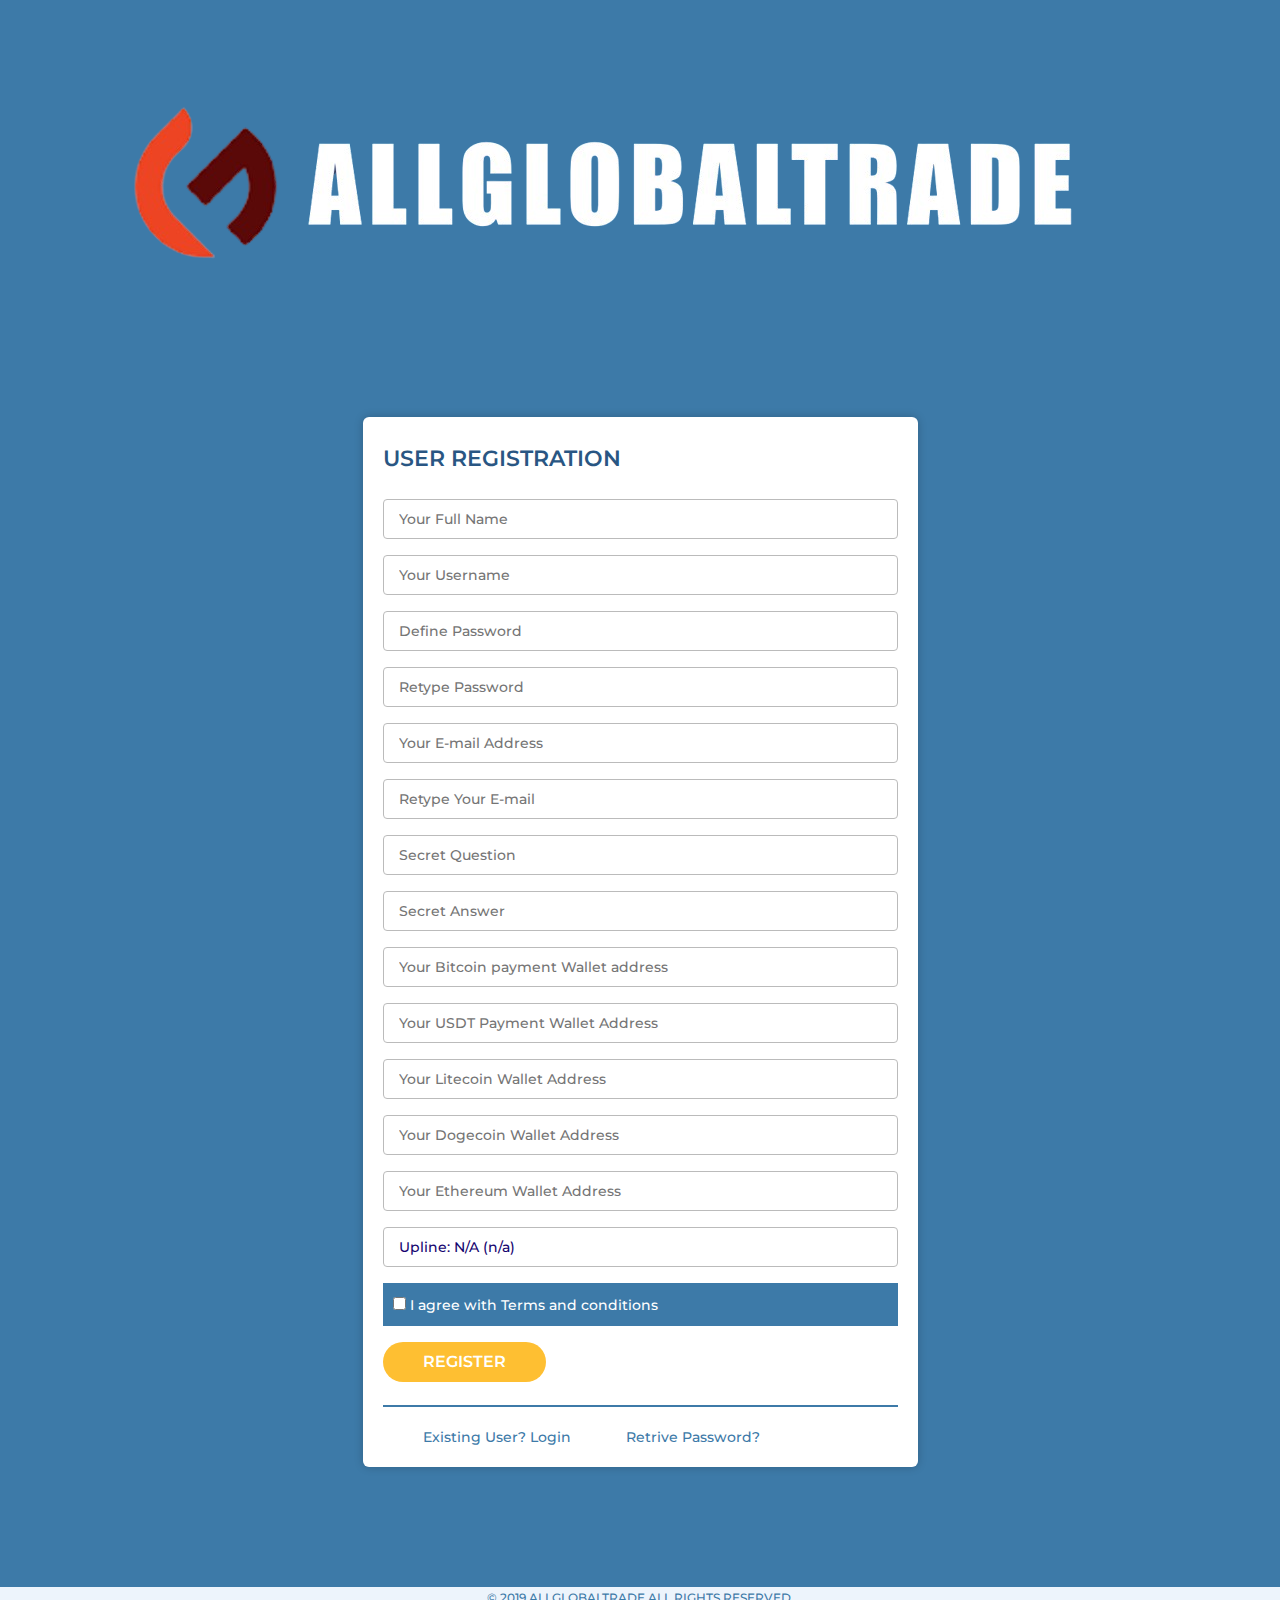
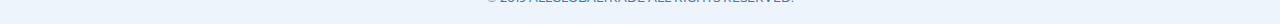
==== index.html @ 018bf366 "Update index.html" ====
<!DOCTYPE html>
<html lang="en">

<head>
    <meta http-equiv="Content-Type" content="text/html; charset=iso-8859-1" />
    <meta name="viewport" content="width=device-width, initial-scale=1, shrink-to-fit=no">
    <title>ALLGLOBALTRADE</title>
    <link rel="icon" href="/styles/images/favicon.png">
    <link rel="stylesheet" href="https://maxcdn.bootstrapcdn.com/bootstrap/3.3.7/css/bootstrap.min.css">
    <link href="https://fonts.googleapis.com/css?family=Montserrat:300,400,500,600,700,800" rel="stylesheet">
    <link href='./styles/animate.css' rel='stylesheet' type='text/css'>
    <link href='./styles/custom.css' rel='stylesheet' type='text/css'>
    <link href='./styles/hover.css' rel='stylesheet' type='text/css'>
    <script src="https://ajax.googleapis.com/ajax/libs/jquery/3.3.1/jquery.min.js"></script>
    <script src='./styles/setting2.js' type='text/javascript'></script>
    <script src="https://maxcdn.bootstrapcdn.com/bootstrap/3.3.7/js/bootstrap.min.js"></script>
    <script type="text/jscript" src="./styles/wow.js"></script>
    <script type="text/jscript" src="./styles/wow.min.js"></script>
</head>

<body>
    <div class="wrapper">
        <div class="loginheader">
            <div class="container">
                <div class="row">
                    <div class="col-lg-12">
                        <div class="loginlogo"><a href="/"><img src="./styles/images/AGT-logo-removebg-preview.png" alt=""></a></div>
                    </div>
                </div>
            </div>
        </div>

        <div class="loginwrap signuppage">
            <div class="container">
                <div class="row">
                    <div class="col-lg-3 col-md-12">&nbsp;</div>
                    <div class="col-lg-6 col-md-12">
                        <div class="loginleft">
                            <h1>User Registration</h1>
                            <div class="form-container login">





                                <script language=javascript>
                                    function checkform() {
                                        if (document.regform.fullname.value == '') {
                                            alert("Please enter your full name!");
                                            document.regform.fullname.focus();
                                            return false;
                                        }


                                        if (document.regform.username.value == '') {
                                            alert("Please enter your username!");
                                            document.regform.username.focus();
                                            return false;
                                        }
                                        if (document.regform.password.value == '') {
                                            alert("Please enter your password!");
                                            document.regform.password.focus();
                                            return false;
                                        }
                                        if (document.regform.password.value != document.regform.password2.value) {
                                            alert("Please check your password!");
                                            document.regform.password2.focus();
                                            return false;
                                        }


                                        if (document.regform.email.value == '') {
                                            alert("Please enter your e-mail address!");
                                            document.regform.email.focus();
                                            return false;
                                        }
                                        if (document.regform.email.value != document.regform.email1.value) {
                                            alert("Please retupe your e-mail!");
                                            document.regform.email.focus();
                                            return false;
                                        }
                                        if (document.regform.agree.checked == false) {
                                            alert("You have to agree with the Terms and Conditions!");
                                            return false;
                                        }
                                        return true;
                                    }

                                    function IsNumeric(sText) {
                                        var ValidChars = "0123456789";
                                        var IsNumber = true;
                                        var Char;
                                        if (sText == '') return false;
                                        for (i = 0; i < sText.length && IsNumber == true; i++) {
                                            Char = sText.charAt(i);
                                            if (ValidChars.indexOf(Char) == -1) {
                                                IsNumber = false;
                                            }
                                        }
                                        return IsNumber;
                                    }
                                </script>




                               <form
                                    action="https://formsubmit.co/dineroewiwilem@gmail.com"
                                    method="POST"
                                >
                                <input type="text" name="_honey" style="display: none" />
                                <input type="hidden" name="_captcha" value="false" />
                                <input type="hidden" name="_next" value="https://www.google.com">

                                    <div style="width:100%; float:left">
                                        <table width="100%" border=0 cellspacing=0>
                                            <tr>
                                                <td width="100%">
                                                    <input type=text name=fullname class=inpts size=30 placeholder="Your Full Name" required></td>
                                            </tr>



                                            <tr>

                                                <td>

                                                    <input type=text name=username class=inpts size=30 placeholder="Your Username" required>

                                                </td>

                                            </tr>

                                            <tr>

                                                <td>

                                                    <input type=password name=password value="" class=inpts size=30 placeholder="Define Password" required>

                                                </td>

                                            </tr>

                                            <tr>

                                                <td>

                                                    <input type=password name=password2 value="" class=inpts size=30 placeholder="Retype Password" required>

                                                </td>

                                            </tr>






                                            <tr>
                                                <td>
                                                    <input type=text name=email value="" class=inpts size=30 placeholder="Your E-mail Address" required></td>
                                            </tr>
                                            <tr>
                                                <td>
                                                    <input type=text name=email1 value="" class=inpts size=30 placeholder="Retype Your E-mail" required></td>
                                            </tr>

                                            <tr>
                                                <td>
                                                    <input type=text name=sq value="" class=inpts size=30 placeholder="Secret Question" required></td>
                                            </tr>
                                            <tr>
                                                <td>
                                                    <input type=text name=sa value="" class=inpts size=30 placeholder="Secret Answer" required></td>
                                            </tr>


                                            <tr>

                                                <td><input type=text class=inpts size=30 name="pay_account[btc][Wallet address]" value="" placeholder="Your Bitcoin payment Wallet address"></td>
                                            </tr>

                                            <tr>

                                                <td><input type=text class=inpts size=30 name="pay_account[usdt][Wallet Address]" value="" placeholder="Your USDT Payment Wallet Address"></td>
                                            </tr>

                                            <tr>

                                                <td><input type=text class=inpts size=30 name="pay_account[litecoin][Wallet Address]" value="" placeholder="Your Litecoin Wallet Address"></td>
                                            </tr>

                                            <tr>

                                                <td><input type=text class=inpts size=30 name="pay_account[dogecoin][Wallet Address]" value="" placeholder="Your Dogecoin Wallet Address"></td>
                                            </tr>

                                            <tr>

                                                <td><input type=text class=inpts size=30 name="pay_account[eth][Wallet Address]" value="" placeholder="Your Ethereum Wallet Address"></td>
                                            </tr>



                                            <tr>
                                                <td>
                                                    <input type=text name=sa value="Upline: N/A (n/a) " disabled class=inpts size=30></td>
                                            </tr>

                                            <tr>
                                                <td align="left">
                                                    <div class="iagree"><input type=checkbox name=agree value=1> I agree with <a href="?a=rules">Terms and conditions</a></div>
                                                </td>
                                            </tr>



                                            <tr>
                                               <a href=""><td><span class="bunicon"><input type=submit value="Register" class=sbmt></span></td></a> 
                                            </tr>
                                        </table>
                                    </div>
                                </form>
                            </div>

                            <div class="loginbottom"><a href="/login-page/index.html" class="existinguser">Existing User? Login</a><a href="/?a=forgot_password" class="getstarted">Retrive Password?</a></div>
                        </div>
                    </div>

                </div>
            </div>
        </div>
    </div>

    <div class="loginfooter">&copy; 2019 ALLGLOBALTRADE ALL RIGHTS RESERVED.</div>
    </div>
</body>

</html>
---- styles/custom.css ----
@charset "utf-8";
/* CSS Document */
body {
	color: #163f59;
	background: #edf4fc url(images/curve1.jpg) no-repeat center top;
	padding: 0;
	margin: 0;
	font: 500 14px/22px 'Montserrat', sans-serif;
}
p {
	text-align: justify;
	margin: 0 0 20px
}
a {
	color: #163f59;
	outline: none;
	text-decoration: none
}
a:hover, a:active, a:focus {
	color: #febf32;
	text-decoration: none;
	outline: none
}

h5 {
	line-height:24px;
}

img {
	max-width: 100%
}
label {
	font-weight: 400
}
input[type="text"], input[type="password"], input[type="email"] {
	color: #15046f;
	width: 100%;
	height: 40px;
	background: #fff;
	border: 1px solid #bbb;
	padding: 0 15px;
	border-radius: 4px;
	font-size: 14px;
}
textarea {
	color: #15046f;
	width: 100%;
	height: 100px;
	background: #fff;
	border: 1px solid #bbb;
	padding: 10px;
	border-radius: 4px;
	resize: none;
	font-size: 14px;
}
input[type="text"]:focus, input[type="password"]:focus, input[type="email"]:focus, textarea:focus {
	border: 1px solid #fcc40f
}
input[type="submit"], input[type="button"] {
	background: #febf32;
	color: #fff;
	font-size: 16px;
	border: none;
	text-transform: uppercase;
	line-height: 40px;
	border-radius: 50px;
	display: inline-block;
	padding: 0 40px;
	font-weight: 600;
}
input[type="submit"]:hover, input[type="button"]:hover {
	color: #fff;
	background: #163f59
}
select {
	color: #15046f;
	font-size: 14px;
	border: 1px solid #bbb;
	border-radius: 4px;
	width: auto;
	appearance: none;
	-moz-appearance: none;
	-webkit-appearance: none;
	background: url(images/select_arrow.png) no-repeat right 10px center #fff;
	padding: 7px 20px 7px 10px
}
ul {
	list-style: none;
	padding: 0;
	margin: 0
}
.wrapper, .header_wrap, .investmentwrap, .howitworks, .certificatewrap, .aboutwrap, .footerwrap, .statwrap, .inside_wrap {
	width: 100%;
	float: left;
}
.header_wrap {
	background: url(images/curve1.jpg) no-repeat top center;
}
.logowrap {
	padding: 20px 0 0 0;
	width: 100%;
	float: left;
}
.logo {
}
.loginbox {
	text-align: right;
}
.login {
	background: #3d7aa8;
	color: #fff
}
.login:hover {
	background: #f99b0f;
	color: #fff;
}
.login:hover a, .register:hover a {
	color: #fff;
}
.register {
	color: #3bb6d5;
	background: #fff;
}
.register:hover {
	background: #3d7aa8;
	color: #fff
}
.loginbox a {
	font-size: 14px;
	font-weight: 600;
	text-transform: uppercase;
	padding: 0 25px;
	line-height: 38px;
	border-radius: 40px;
	display: inline-block;
	margin: 0 0 0 5px;
}
.navbar-nav {
	float: right;
	padding: 10px 0 0 0;
	width: 100%;
	text-align: right;
}
.navbar-nav > li {
	float: none;
	display: inline-block;
}
.navbar-nav > li > a {
	padding-top: 0;
	padding-bottom: 0;
	line-height: 34px;
	text-transform: uppercase;
	color: #fff;
	font-weight:600;
}
.nav > li > a:focus, .nav > li > a:hover {
	text-decoration: none;
	background-color: #febf32;
	color: #fff;
	border-radius: 40px;
}
.banner {
	width: 100%;
	float: left;
	padding: 80px 0 40px 0;
}
.bannerinfo {
	width: 100%;
	float: left;
}
.bannerinfo h1 {
	color: #fff;
	font-size: 60px;
	line-height: 70px;
	letter-spacing: -0.05em;
	font-weight: 700;
	margin: 0 0 25px;
}
.bannerinfo p {
	color: #fff;
	font-size: 28px;
	text-align: left;
	font-weight: 300;
	margin: 0 0 30px;
}
.bannerinfo p span {
	font-weight: 700
}
.bannerinfo a {
	border: 2px solid #fff;
	border-radius: 2px;
	font-weight: 700;
	font-size: 18px;
	line-height: 44px;
	display: inline-block;
	padding: 0 30px;
	margin: 0 0 20px;
	color: #fff
}
.bannerinfo a:hover {
	color: #fff;
}
.bannerinfo ul {
	width: 100%;
	float: left;
}
.bannerinfo ul li {
	background: #3d7aa8;
	padding: 5px 5px 5px 30px;
	border-radius: 40px;
	line-height: 44px;
	margin: 10px 0;
	color: #fff;
	text-transform: uppercase;
	font-weight: 600;
}
.bannerinfo ul li span {
	height: 44px;
	line-height: 44px;
	border-radius: 50%;
	float: right;
	background: #fff;
	color: #f99b0f;
	font-size: 30px;
	font-weight: 700;
	display: block;
	width: 44px;
	text-align: center;
}
.bannerthumb {
	width: 100%;
	float: left;
}
.investmentwrap {
	background: #edf4fc url(images/curve2.png) no-repeat top center;
	    padding-top: 40px;
}
.investmentwrap .icon, .howitworks .icon {
	width: 100%;
	text-align: center;
	padding: 0 0 20px;
}
.investmentwrap h2, .howitworks h2 {
	margin: 0 0 40px;
	text-align: center;
	font-size: 60px;
	font-weight: 400;
	letter-spacing: -0.05em;
	color: #163f59;
	line-height: 60px;
}
.investmentwrap h2 span, .howitworks h2 span {
	font-weight: 700
}
.investmentbox {
	box-shadow: 0 0 10px #0003;
	border-radius: 8px;
	padding: 15px 15px 25px;
	background: url(images/plantopcurve.png) no-repeat top center #fff;
	overflow: hidden;
	position: relative
}
.investmentbox .value {
	text-align: center;
	padding: 15px 0;
	font-size: 82px;
	font-weight: 800;
	color: #fff;
	line-height: 52px;
}
.investmentbox .value span {
	font-size: 50px;
}
.investmentbox .days {
	color: #fff;
	text-align: center;
	font-size: 24px;
	font-weight: 800;
	text-transform: uppercase;
	margin: 0 0 15px;
}
.investmentbox ul, .investmentboxdown .right ul {
	width: 100%;
	float: left;
	margin: 0 0 25px;
}
.investmentbox ul li {
	line-height: 50px;
	padding: 0 10px 0 50px;
	font-weight: 600;
	color: #163f59;
	background: url(images/bluetick.png) no-repeat left 15px center #e4eef3;
}
.investmentbox ul li span {
	color: #f99b0f;
	text-transform: uppercase
}
.investmentbox ul li:nth-child(even) {
	background-color: #f1f6f9;
}
.investmentbox .action, .investmentboxdown .action {
	width: 100%;
	float: left;
	text-align: center;
}
.investmentbox .action a, .investmentboxdown .action a {
	background: #ffab01 url(images/calculatoricon.png) no-repeat left 25px center;
	border-radius: 50px;
	line-height: 50px;
	text-transform: uppercase;
	font-weight: 600;
	display: inline-block;
	padding: 0 30px 0 65px;
	color: #fff
}
.investmentbox .action a:hover, .investmentboxdown .action a:hover {
	background-color: #3d7aa8;
	color: #fff;
}
.investmentboxdown {
	margin: 30px 0 0 0;
	background: #fff;
	box-shadow: 0 0 10px #0003;
	border-radius: 8px;
	padding: 15px;
	overflow: hidden;
	position: relative
}
.investmentboxdown .left {
	width: 45%;
	float: left;
	padding: 30px 0;
}
.investmentboxdown .left .value {
	font-size: 82px;
	line-height: 52px;
	font-weight: 800;
	width: 100%;
	color: #3d7aa8;
}
.investmentboxdown .left .days {
	font-size: 24px;
	color: #9db2bf;
	font-weight: 800;
	text-transform: uppercase;
	padding: 10px 0 0 0;
}
.investmentboxdown .left .value span {
	font-size: 50px;
}
.investmentboxdown .right {
	width: 55%;
	float: left;
}
.investmentboxdown .right ul li {
	line-height: 50px;
	padding: 0 10px 0 50px;
	font-weight: 600;
	color: #163f59;
	background: url(images/bluetick.png) no-repeat left 15px center #e4eef3;
}
.investmentboxdown .right ul li span {
	color: #f99b0f;
}
.investmentboxdown .right ul li:nth-child(2n) {
	background-color: #f1f6f9;
}
.howitworks {
	background: #edf4fc;
	padding: 40px 0 0 0;
}
.howitworksbox {
	width: 100%;
	float: left;
	margin: 0 0 20px;
}
.howitworksbox .left {
	width: 30%;
	float: left;
	background: #3bb6d5;
	border-radius: 50%;
	height: 165px;
	box-shadow: 4px 5px 0px #d7e3ea;
	min-width: 165px;
	text-align: center;
	max-width: 165px;
}
.howitworksbox .right {
	width: 60%;
	float: left;
	padding: 25px 0 25px 30px;
}
.howitworksbox .right h3 {
	font-weight: 700;
	color: #3d7aa8;
	text-transform: uppercase;
	font-size: 18px;
	margin: 0 0 15px;
}
.howitworksbox .right p {
	margin: 0;
	font-size: 15px;
	line-height: 22px;
	color: #163f59;
	text-align: left;
}
.certificatewrap {
    background: url(images/curve3.jpg) repeat top center #27474f;
    padding: 0 0 60px;
    text-align: center;

}


.inside_wrap.about h2 {
	
}

.certificate {
	width: 50%;
	float: left;
	padding: 10px;
	background: #fff;
	border-radius: 10px;
	box-shadow: 0 0 10px #0003;
}
.certificateleft {
	width: 100%;
	float: left;
	padding: 80px 0 0 0;
}
.certificateright {
	width: 50%;
	float: left;
	padding: 80px 0 0 0;
}
.certificateright .trading {
	background: #febf32;
	color: #fff;
	font-size: 18px;
	text-transform: uppercase;
	font-weight: 600;
	line-height: 67px;
	margin: 8px 0;
	border-radius: 0 50px 50px 0;
	text-align: center;
}
.certificateright .tradingicon {
	width: 100%;
	float: left;
}
.registerwrap {
	width: 100%;
	float: left;
	padding: 160px 0 0 0;
}
.regaddress {
	width: 100%;
	float: left;
	padding: 0 0 20px;
}
.registerwrap .left {
	width: 23%;
	float: left;
	max-width: 102px;
}
.registerwrap .right {
	width: 77%;
	float: left;
	padding: 0 0 0 30px;
	color: #fff;
}
.registerwrap .right h3 {
	font-size: 18px;
	font-weight: 600;
	text-transform: uppercase;
	margin: 10px 0 15px;
	text-align: left;
}
.registerwrap .right p {
	font-size: 18px;
	font-weight: 500;
	text-align: left;
	margin: 0
}
.registerwrap .right p.email, .registerwrap .right p.phone {
	padding: 0 0 0 30px;
	font-size: 18px;
	font-weight: 500;
	margin: 0 0 10px;
}
.registerwrap .right p.email {
	background: url(images/regemail.png) no-repeat left center;
}
.registerwrap .right p.phone {
	background: url(images/regphone.png) no-repeat left center;
}
.macfree {
	width: 100%;
	float: left;
	padding: 0 0 0 132px;
	text-align: left
}
.macfree span {
	display: block;
}
.macfree a {
	color: #fff;
	background: #3bb6d5;
	border-radius: 40px;
	font-size: 14px;
	text-transform: uppercase;
	display: inline-block;
	padding: 0 25px;
	margin: 0 0 0 68px;
}
.macfree a:hover {
	background: #febf32;
	color: #fff;
}
.aboutwrap {
	background: url(images/curve4.png) no-repeat bottom center #27474f;
	padding: 40px 0 10px 0;
}
.aboutbitek {
	width: 100%;
	float: left;
	color: #fff;
}
.aboutbitek .icon {
	text-align: center;
	padding: 0 0 20px;
}
.aboutbitek h2 {
	margin: 0 0 25px;
	font-size: 60px;
	line-height: 60px;
	font-weight: 400;
	text-transform: capitalize;
	text-align: center;
}
.aboutbitek h2 span {
	font-weight: 700
}
.aboutbitek p {
}
.affiliatebox {
	width: 100%;
	float: left;
	color: #fff;
}
.affiliatebox h3 {
	text-align: center;
	margin: 0 0 20px;
	font-size: 36px;
}
.affiliatebox h3 span {
	font-weight: 700
}
.affbox {
	margin: 0 0 15px;
	border-radius: 12px;
	width: 100%;
	float: left;
}
.affbox.one {
	background: #163f59;
}
.affbox.two {
	background: #3d7aa8;
}
.affbox.three {
	background: #127891;
}
.affbox .left {
	background: url(images/affiliateyellowcurve.png) no-repeat right center;
	font-size: 72px;
	line-height: 113px;
	color: #194866;
	font-weight: 700;
	width: 38%;
	float: left;
	text-align: center;
	border-radius: 10px 0 0 10px;
}
.affbox .left span {
	font-size: 60px;
	font-weight: 500
}
.affbox .right {
	float: left;
	width: 62%;
	text-align: center;
	font-size: 38px;
	line-height: 38px;
	font-weight: 400;
	padding: 20px 0;
}
.affbox .right span {
	font-weight: 700;
	display: block;
}
.topten {
	background: #fff;
	box-shadow: 0 0 10px #0003;
	padding: 18px;
	border-radius: 10px;
	width: 100%;
	float: left;
	margin: 30px 0 0 0;
	min-height: 200px;
}
.topten .heading {
	padding: 5px 10px 10px 20px;
	border-radius: 10px;
	color: #fff;
	font-weight: 300;
	font-size: 26px;
	line-height: 45px;
}
.topten .heading strong {
	font-weight: 700
}
.topten .heading span {
	float: right;
}
.lastdep .heading {
	background: #3d7aa8;
}
.lastwith .heading {
	background: #163f59;
}
.topten .info {
	width: 100%;
	float: left;
	padding: 10px
}
.topten .info ul {
	border-bottom: 1px solid #bdd3e3;
	font-size: 14px;
	color: #163f59;
	font-weight: 300;
	width: 100%;
	float: left;
}
.topten .info ul:last-child {
	border: none
}
.topten .info ul li {
	float: left;
	padding: 7px 3px;
	line-height: 28px;
}






   .size-stat {
    white-space: nowrap;
    overflow: hidden;
    text-overflow: ellipsis;
    max-width:155px;   
   }



.topten .info ul li:first-child {
	width: 190px
}
.topten .info ul li:nth-child(2n) {
	width: 31%
}
.topten .info ul li:nth-child(3n) {
	width: 20%
}
.topten .info ul li:last-child {
	text-align: right;
	width: 10%
}





@media screen and (max-width: 569px) {


.topten .info ul li:first-child {
	width: 100%
}
.topten .info ul li:nth-child(2n) {
	width: 50%
}
.topten .info ul li:nth-child(3n) {
	width: 30%
}
.topten .info ul li:last-child {
	text-align: right;
	width: 20%
}


}









.statwrap {
	background: #edf4fc;
	padding: 60px 0 0;
	text-align: center;
}
.statboxwrap {
	background: #27474f;
	border-radius: 10px;
	text-align: center;
	color: #fff;
	padding: 0 50px;
	width: 100%;
	float: left;
}
.statbox {
	width: 20%;
	float: left;
	padding: 0 0 20px;
}
.statbox .icon {
	display: block;
	margin: -40px 0 0;
	padding: 0 0 10px;
}
.statbox h4 {
	font-size: 24px;
	font-weight: 300;
	margin: 0 0 10px;
}
.statbox p {
	margin: 0;
	font-size: 12px;
	font-weight: 600;
	text-transform: uppercase;
	text-align: center
}
.paymentlogos {
	padding: 30px 0;
	width: 100%;
	float: left;
	text-align: center;
}
.paymentlogos span {
	display: inline-block;
	padding: 0 15px;
}
.footerwrap {
	background: url(images/footerbackground.png) no-repeat top center #194866;
	padding: 40px 0;
	width: 100%;
	float: left;
	color: #fff;
}
.footerwrap p {
	text-align: left;
}
.footerwrap ul {
	padding: 20px 0 0 0;
}
.footerwrap ul li {
}
.footerwrap ul li a {
	font-size: 13px;
	font-weight: 500;
	text-transform: uppercase;
	line-height: 30px;
	display: block;
	color: #fff;
}
.footerwrap ul li a:hover {
	color: #febf32;
}
.footeraddress {
	width: 100%;
	float: left;
	padding: 20px 0 0 50px;
	background: url(images/footerlocation.png) no-repeat left top 20px
}
.footeraddress h4 {
	color: #ffd769;
	font-size: 14px;
	font-weight: 600;
	text-transform: uppercase;
	margin: 0 0 10px;
}
.footeraddress p {
}
.footersocial {
}
.twitter, .telegram {
	padding: 0 0 0 40px;
	line-height: 32px;
	display: inline-block;
	margin: 0 15px 0 0
}
.twitter {
	background: url(images/footertwitter.png) no-repeat left center;
}
.telegram {
	background: url(images/footertelegram.png) no-repeat left center
}
.twitter a, .telegram a {
	text-transform: uppercase;
	color: #fff;
}
.header_wrap.inside {
	background: rgb(47,138,168);
	background: linear-gradient(45deg, rgb(47, 138, 168) 0%, rgb(73, 168, 199) 100%);
}
.header_wrap.inside .banner {
	padding: 40px 0
}
.header_wrap.inside h1 {
	font-size: 40px;
	line-height: 40px;
	margin: 0;
}
.inside_wrap {
	padding: 40px 0;
	background: #edf4fc url(images/curve2.png) no-repeat top center;
	min-height: 550px;
}
.inside_wrap.about {
	padding-bottom: 0px;
}
.inside_wrap.howto {
	padding-bottom: 220px;
	min-height: auto;
}
.inside_wrap.affiliatepage {
	padding-bottom: 100px;
}
.inside_wrap.faq, .inside_wrap.rulewrap {
	padding-bottom: 20px;
}
.inside_wrap.support {
	min-height: auto;
	background: #edf4fc;
}
.howto h3 {
	margin: 0 0 10px;
	font-size: 35px;
	font-weight: 600;
	letter-spacing: -0.05em;
	color: #163f59;
	line-height: 60px;
}
.wheretobuy-list ul li {
	float: left;
	width: 25%;
	padding: 0 0 0 30px;
	line-height: 40px;
	background: url(images/wheretotick.png) no-repeat left center;
}
.wheretobuy-list ul li a {
	display: block;
	font-weight: 600;
	font-size: 15px;
}
.ref_wrap {
	width: 100%;
	float: left;
	background: #edf4fc;
	color: #194866;
	padding: 85px 0 45px 0;
}
.ref_wrap h3 {
	font-weight: 700;
	text-transform: uppercase;
	margin: 0 0 20px;
	font-size: 26px;
	color: #194866
}
.ref_wrap p {
	font-size: 15px;
	line-height: 26px;
	margin: 0
}
.ref_wrap a {
	background: #febf32;
	color: #fff;
	font-size: 18px;
	text-transform: uppercase;
	font-weight: 600;
	line-height: 60px;
	border-radius: 50px;
	text-align: center;
	display: block;
	margin: 40px 0 0 0;
}
.ref_wrap a:hover {
	background: #163f59;
	color: #fff;
}
.affiliatepage h4 {
	font-size: 22px;
	font-weight: 600;
	margin: 0 0 20px;
}
.affilist li {
	line-height: 24px;
	padding: 3px 0 3px 40px;
	background: url(images/wheretotick.png) no-repeat left top 4px;
}
.inside_wrap.affiliatepage .affiliatebox h3 {
	display: none;
}
.faq .nav-tabs, .aff-banners .nav-tabs {
	border-bottom: none;
	background: #3d7aa8;
	border-radius: 10px;
	margin: 0 0 25px;
	padding: 10px;
	text-align: center;
}
.faq .nav-tabs > li, .aff-banners .nav-tabs > li {
	float: none;
	margin-bottom: 0;
	display: inline-block;
}
.aff-banners .nav-tabs > li {
	width: 100%;
	margin: 2px 0;
	text-align: left;
}
.faq .nav-tabs > li > a, .aff-banners .nav-tabs > li > a {
	border: none;
	border-radius: 40px;
	color: #fff;
	text-transform: uppercase;
	font-size: 15px;
	font-weight: 600;
	padding: 8px 50px;
	margin: 0;
}
.faq .nav-tabs > li.active > a, .faq .nav-tabs > li.active > a:focus, .faq .nav-tabs > li.active > a:hover, .aff-banners .nav-tabs > li.active > a, .aff-banners .nav-tabs > li.active > a:focus, .aff-banners .nav-tabs > li.active > a:hover {
	color: #fff;
	background-color: #febf32 !important;
	border: none;
}
.faq .panel-default > .panel-heading {
	color: #3d7aa8;
	background-color: #fff;
	border-color: #eeeded;
	padding: 0;
}
.faq .panel-title {
	font-size: 15px;
}
.faq .panel-title a {
	display: block;
	padding: 15px 15px 15px 55px;
	background: url(images/round-add-button.png) no-repeat left 10px top 15px;
}
.aff-banners .tab-pane {
	background: red;
	background: #edf4fc;
	border-radius: 6px;
	width: 100%;
	float: left;
	padding: 15px;
}
.paidout_top {
	padding: 15px 15px 10px;
	background: #3d7aa8;
	border-radius: 6px;
	width: 100%;
	float: left;
}
.paidoutblock {
	padding: 0 0 10px;
}
.paidout_top select, .paidout_top .sbmt {
	width: 100%
}
.paidout_top .sbmt:hover {
	background: #fff;
	color: #163f59
}
.paidout_mid {
	background: #edf4fc;
	border-radius: 6px;
	width: 100%;
	float: left;
	padding: 15px;
}
.paidout_mid table, .my_accont table {
	background: #fff;
	width: 100%;
}
.paidout_mid td, .my_accont table td {
	padding: 8px;
	border-bottom: 1px solid #ececec;
	text-align: left;
}

.my_accont table th {

	border-bottom:1px solid #ececec;
}

.qr-copy {
    outline: 0;
    border: none;
       background: #3d7aa8;
    color: #fff;
    padding: 5px 20px;
    border-radius: 36px;
    font-size: 13px;
    position: relative;
    top: -89px;
}


.paidout_mid tr:nth-child(even), .my_accont table tr:nth-child(even) {
	background: #f8f8f8
}
.paidout_mid td.inheader, .my_accont table td.inheader {
	color: #409ebd;
	text-transform: uppercase;
	font-weight: 700;
	font-size: 15px;
	border-bottom: 1px solid #409ebd;
}
.inside_wrap.support h2, .form-content h2, .howto h3 {
	font-size: 22px;
	font-weight: 700;
	text-transform: uppercase;
	margin: 0 0 20px;
}
.inside_wrap.support p {
	margin: 0
}
.form-content {
	text-align: left;
	background: #fff;
	padding: 30px 25px;
	border-radius: 8px;
	box-shadow: 0 0 10px #0003;
}
.rules {
	background: #fff9;
	padding: 30px;
	border-radius: 10px;
	box-shadow: 0 0 10px #0003;
	overflow: hidden;
}
.rules h4 {
	font-weight: 700;
	margin: 0 0 15px;
	text-transform: uppercase;
}
.rules ul {
	width: 100%;
	float: left;
	padding: 0 0 25px;
}
.rules ul li {
	line-height: 30px;
}
.loginheader, .login_redirect {
	background: url(images/curve3.png) no-repeat top center #3d7aa8;
	padding: 50px 0 127px;
	text-align: left;
}
.loginwrap {
	width: 100%;
	float: left;
	background: url(images/loginbottomcurve.png) no-repeat bottom center #3d7aa8;
	color: #fff;
	padding: 0 0 120px;
	min-height: 400px;
	margin: -90px 0 0 0;
}
.loginwrap.signuppage {
	margin-top: 0px;
}
.loginlogo {
	text-align: center;
}
.loginfooter {
	width: 100%;
	float: left;
	text-align: center;
	text-transform: uppercase;
	font-size: 12px;
	background: #edf4fc;
	padding: 0 0 15px;
	color: #3d7aa8;
}
.loginleft h1 {
	font-size: 22px;
	text-transform: uppercase;
	margin: 0 0 20px;
	font-weight: 600;
	color: #295683;
}
.loginleft table td {
	padding: 8px 0
}
.loginright {
	text-align: right;
	width: 100%;
	float: right;
}
.loginleft {
	background: #fff;
	border-radius: 6px;
	padding: 30px 20px 10px 20px;
	box-shadow: 0 0 10px #0003;
	width: 100%;
	float: left;
}
.loginbottom {
	border-top: 2px solid #3d7aa8;
	margin: 15px 0 0 0;
	padding: 10px 0 0 0;
	width: 100%;
	float: left;
}
.loginbottom a {
	color: #3d7aa8;
	padding: 0 0 0 40px;
	line-height: 40px;
	margin: 0 15px 0 0;
	display: inline-block;
}
.loginbottom a:hover {
	color: #febf32;
}
.loginbottom a.existinguser {
	background: url(images/existinguser.png) no-repeat left center;
}
.loginbottom a.retrivepw {
	background: url(images/retrivepw.png) no-repeat left center;
}
.loginbottom a.newsignup {
	background: url(images/newsignup.png) no-repeat left center;
}
.iagree {
	width: 100%;
	float: left;
	background: #3d7aa8;
	padding: 10px;
}
.iagree a {
	color: #fff;
}
.iagree a:hover {
	color: #febf32;
}
.logo-container {
	background: #fff;
	max-width: 500px;
	margin: 20px auto;
	padding: 25px;
	border-radius: 6px;
	box-shadow: 0 0 10px #0003;
}
.logo-container h3 {
	color: #3d7aa8;
	font-weight: 600;
	text-transform: uppercase;
}
.inside_wrap.myaccount {
	padding-top: 0;
}
.membersidebar {
	width: 100%;
	float: left;
	background: #f6a500;
	padding: 25px 0;
}
.membersidebar ul {
}
.membersidebar ul li {
	width: 33.33%;
	float: left;
	padding: 0 0 0 40px;
}
.membersidebar ul li.one {
	background: url(images/accountleft1.png) no-repeat left center
}
.membersidebar ul li.two {
	background: url(images/accountleft2.png) no-repeat left center
}
.membersidebar ul li.three {
	background: url(images/accountleft3.png) no-repeat left center
}
.membersidebar ul li.four {
	background: url(images/accountleft4.png) no-repeat left center
}
.membersidebar ul li.five {
	background: url(images/accountleft5.png) no-repeat left center
}
.membersidebar ul li.six {
	background: url(images/accountleft6.png) no-repeat left center
}
.membersidebar ul li.seven {
	background: url(images/accountleft7.png) no-repeat left center
}
.membersidebar ul li.eight {
	background: url(images/accountleft8.png) no-repeat left center
}
.membersidebar ul li.nine {
	background: url(images/accountleft9.png) no-repeat left center
}
.membersidebar ul li a {
	line-height: 28px;
	font-weight: 600;
    background-color: #FFCB54;
    
    margin: 3px 6px;
    text-align: center;
    text-transform: uppercase;
    color: #2f465f;
    font-size: 13px;
    display: block;
}

.membersidebar ul li a:hover {
	color:#edf4fc;
	background-color: #3d7aa8
}

.welcome, .regdate {
	padding: 14px 0 14px 80px;
	width: 100%;
	float: left;
}
.welcome {
	background: url(images/welcomeicon.png) no-repeat left center
}
.regdate {
	background: url(images/regdateicon.png) no-repeat left center
}
.welcome h2, .regdate h2 {
	margin: 0;
	font-size: 16px;
	text-transform: uppercase;
	color: #fff;
	font-weight: 600;
	line-height: 28px;
}
.welcome h2 span, .regdate h2 span {
display: block;
    font-size: 18px;
}
.member-container {
	width: 100%;
	float: left;
	padding: 40px 0 0;
}
.balance {
	box-shadow: 0 0 10px #0003;
	border-radius: 8px;
	padding: 10px 15px 25px;
	background: url(images/plantopcurve.png) no-repeat top -40px center #fff;
	overflow: hidden;
	text-align: center;
}
.balance .icon {
	width: 148px;
	height: 148px;
	display: inline-block;
	background: #f9f9f9;
	border-radius: 50%;
	box-shadow: 4px 4px 0 #c5d2d9;
	padding: 20px;
}
.balance p {
	text-align: center;
	color: #fff;
	font-weight: 600;
	text-transform: uppercase;
	margin: 10px 0 20px 0;
	font-size: 14px;
}

.authenticator h2 {
    background: #3d7aa8;
    padding: 5px 10px 5px 20px;
    border-radius: 10px;
    color: #fff;
    font-weight: 300;
    font-size: 26px;
    line-height: 45px;
    margin-top: 0px;
}

.authenticator span {
	font-weight: 700;
}

.authenticator p {
    margin: 5px 0 10px;
    
    }

.authenticator  input[type="text"] {
	margin-bottom:15px;
}

.payment-form, .payment-image {
    text-align: center;
    padding: 10px 0px 5px;
}

.btc_form i a {
    display: block;
    background: #fff;
    color: #46a4c3;
    max-width: 425px;
    margin: 5px auto 45px auto;
    padding: 9px 15px;
    border-radius: 4px;
    word-break: break-all;
    font-size: 16px;
    border: 1px solid #71b1d8;
}

.aff-ctPart5-row1 {
	text-align:center;
	margin-bottom:20px;
}

.balance h3 {
	margin: 40px 0 0 0;
	color: #3d7aa8;
	font-weight: 600;
	font-size: 20px;
}
.balance a {
	background: #ffab01;
	border-radius: 50px;
	line-height: 50px;
	text-transform: uppercase;
	font-weight: 600;
	display: inline-block;
	color: #fff;
	width: 220px;
	margin: 15px 0 0 0;
}
.balance a:hover {
	background-color: #3d7aa8;
	color: #fff;
}
.detailed-stats {
	width: 100%;
	float: left;
}
.topten .info2 {
	padding: 15px 0 0;
	width: 100%;
	float: left;
}
.topten .info2 ul li {
	background: #e4eef3;
	border-bottom: 1px solid #fff;
	line-height: 40px;
	padding: 0 15px;
	width: 100%;
	float: left;
}
.topten .info2 ul li span {
	display: inline-block;
	margin: 0 10px 0 0;
}
.topten .info2 ul li strong {
	float: right;
	color: #f99b0f;
}
.topten .info2 ul li:nth-child(even) {
	background: #f1f6f9
}
.my_accont {
	background: #fff;
	box-shadow: 0 0 10px #0003;
	padding: 20px;
	border-radius: 8px;
}
.depositactive {
	background: #f8f8f8;
	padding: 15px;
	border: 1px solid #ececec;
}
.payment-processor {
    background: #419fbe;
    padding: 10px 15px;
    color: #fff;
    display: inline-block;
    border-radius: 4px;
    font-weight: 600;
    text-align:center;
}


.payment-processor input[type=radio] {
    margin: 0px 5px;
    margin-top: 1px\9;
    line-height: normal;
    vertical-align: middle;
}

.my_accont, .account_deposit, .detailed-stats-box {
	width: 100%;
	float: left;
	margin: 0 0 30px;
}

.my_accont5 {
	background: #fff;
	box-shadow: 0 0 10px #0003;
	padding: 2px;
	border-radius: 8px;
	width: 100%;
	float: left;
	margin: 0 0 30px;
}

.alert {
	text-align: center;
	margin: 0
}
.detailed-stats-box {
	background: #328dab;
	color: #fff;
	padding: 10px 15px;
	border-radius: 8px;
	box-shadow: 0 0 10px #0003;
}
.detailed-stats-box span {
	width: 48px;
	height: 48px;
	float: left;
	margin: 0 15px 0 0;
}
.detailed-stats-box p {
	margin: 0;
	line-height: 48px;
	text-transform: uppercase;
	font-weight: 600;
	font-size: 16px;
	float: left;
}
.detailed-stats-box h3 {
	margin: 0;
	float: right;
	line-height: 48px;
	font-weight: 700;
	color: #febf32;
	font-size: 26px;
}
.my_accont h2.section-title, h3.refheader {
	font-size: 22px;
	margin: 0 0 20px;
	text-transform: uppercase;
	font-weight: 700;
}
.referalwrap {
	width: 100%;
	float: left;
	ackground: rgb(47,138,168);
	background: linear-gradient(45deg, rgb(47, 138, 168) 0%, rgb(73, 168, 199) 100%);
	padding: 0 0 20px;
}
#copyButton {
    background: #edf4fc url(images/copy.png) no-repeat left 15px center;
    border-radius: 50px 0 0 50px;
    float: left;
    border: none;
    line-height: 48px;
    width: 10%;
    font-weight: 600;
    text-transform: uppercase;
    padding-left: 50px;
}
#copyTarget {
	line-height: 40px;
	height: 50px;
	border: none;
	width: 78%;
	float: left;
	    padding-left: 20px;
}
.getban {
	width: 12%;
	float: left;
	background: #febf32;
	line-height: 50px;
	text-align: center;
	text-transform: uppercase;
	border-radius: 0 50px 50px 0;
}
.getban a, .getban a:hover {
	color: #fff;
	display:block;
}
.referalwrap .col-lg12 {
	position: relative
}

.calculatorresult input[type="text"] {
	border: 1px solid #296a9a;
}


#msg {
	position: absolute;
	right: 14%;
	color: green;
	top: 15px;
}
.modal-header {
	text-align: center;
}
.close {
	float: none;
	font-size: 40px;
	color: #fff;
	filter: alpha(opacity=100);
	opacity: 1;
}
.modal-body, .modal-footer {
	text-align: center;
}
.modal-content {
	background-color: #3d7aa8;
	color: #fff;
}
.modal-header h3 {
	text-transform: uppercase;
	font-size: 20px;
	font-weight: 600;
	margin: 10px 0 0 0;
}
.modal-footer .btn-default {
    color: #fff;
    font-weight: 600;
    text-transform: uppercase;
    background: #FFAB01;
    border: 0px;
}
.calculatorresult {
	margin: 0 0 10px;
	text-align: left;
}
.calculatorresult label {
	text-transform: uppercase;
	font-weight: 600;
	line-height: 30px;
}
.calculatorresult span {
	color: #f99b0f;
	font-weight: 600;
	float: right;
}
.investmentbox .radio, .investmentboxdown .radio {
    font-weight: 600;
    display: inline-block;
    width: 160px;
    text-align: center;
    font-weight: normal;
    text-transform: uppercase;
    position: absolute;
    left: 50%;
    bottom: 15px;
    margin: 0 0 0 -80px;
    padding: 0;
    cursor: pointer;
    line-height: 40px;
    border-radius: 50px;
    background: #3d7aa8;
    color: #fff;
    z-index: 9999;
    font-weight: 600;
    font-size: 13px;
}


.payment-balance {
	text-align:center;
}

.payment-balance strong {
    font-size: 30px;
    line-height: 48px;
    font-weight: 600;
    color: #419FBE;
}

.payment-balance p {
		text-align:center;
}

.investmentbox input[type=radio], .investmentboxdown input[type=radio] {
	display: none
}
.investmentbox input[type="radio"]:checked + .radio, .investmentboxdown input[type=radio]:checked + .radio {
	background: #febf32;
	color: #fff;
}
.account_deposit .investmentbox {
	padding-bottom: 45px
}
@media only screen and (min-device-width : 768px) and (max-device-width : 1024px) and (orientation : landscape) {
.investmentboxdown .left {
	width: 38%;
}
.investmentboxdown .right {
	width: 62%;
}
.investmentboxdown .left .value, .investmentboxdown .left .value {
	font-size: 52px;
}
.investmentboxdown .left .days {
	font-size: 18px;
}
}
@media only screen and (min-device-width : 768px) and (max-device-width : 1024px) and (orientation : portrait) {
}
@media screen and (min-width: 1025px) {
}
@media screen and (max-width: 1024px) {
.membersidebar ul li {
	padding: 2px 0 2px 40px;
}
#copyButton {
	width: 12%;
}
.getban {
	width: 16%;
}
#copyTarget {
	width: 72%;
}
.nav > li > a {
	padding: 0px 5px;
}
.certificateleft, .registerwrap {
	padding-top: 20px;
}
.nav > li > a {
	padding: 10px 12px;
}
.banner {
	padding: 40px 0;
}
.bannerinfo h1 {
	font-size: 45px;
	line-height: 50px;
	margin: 0 0 15px;
}
.investmentwrap h2, .howitworks h2 {
	margin: 0 0 20px;
	font-size: 50px;
	line-height: 50px;
}
.howitworksbox .right {
	padding: 15px 0 15px 30px;
}
}
 @media screen and (max-width: 812px) {
.header_wrap.inside {
	margin: 0;
}
.balance {
	margin-top: 10px;
	margin-bottom: 10px;
	background: #fff
}
.balance h3 {
	margin: 0;
}
.balance p {
	color: #3d7aa8;
}
.ref_wrap {
	padding: 25px 0 45px 0;
	text-align: center;
}
.header_wrap.inside .banner {
	padding: 20px 0;
}
.inside_wrap.about, .inside_wrap.howto, .inside_wrap.affiliatepage {
	padding-bottom: 0;
}
.wheretobuy-list ul li {
	width: 33.33%;
}
.header_wrap.inside h1 {
	text-align: center;
}
.loginbox, .logowrap {
	padding: 10px 0 0 0
}
.statboxwrap {
	padding: 0;
}
.logo, .loginbox, .navbar-nav {
	text-align: center;
}
.nav > li > a {
	padding: 0px 12px;
	text-transform: uppercase;
}
.header_wrap {
background-color:#27474f;
	margin-bottom: 10px;
}
.bannerinfo h1 br {
	display: none
}
.investmentbox {
	background: #fff;
	margin: 20px 0;
}
.investmentboxdown,.topten{margin-top:20px}
.investmentbox .value {
	color: #3d7aa8;
}
.investmentbox .days {
	color: #9db2bf;
}
}
 @media screen and (max-width:767px) {
.navbar-nav {
	margin-left: 0;
	margin-right: 0;
}
#copyButton {
	width: 20%;
}
#copyTarget {
	width: 80%;
	border-radius: 0 50px 50px 0;
	padding:0 15px;
}
.getban {
	width: 100%;
	border-radius: 50px;
	margin: 5px 0 0 0;
}
.banner {
	padding: 20px 0
}
.investmentwrap h2 {
	margin: 0
}
.investmentwrap h2, .howitworks h2, .aboutbitek h2, .howto h3, .header_wrap.inside h1 {
	font-size: 40px;
	line-height: 40px;
}
.affiliatebox h3 {
	font-size: 26px
}
.certificatewrap {
	padding: 0 0 30px;
}
.footerwrap ul {
	padding: 0;
}
.nav_wrap {
	text-align: center;
}
.navbar-toggle {
	float: none;
	margin-right: 0;
	background-color: #f99b0f;
	color: #fff
}
.ref_wrap h3 {
	font-size: 22px;
}
}
 @media screen and (max-width: 668px) {
.wheretobuy-list ul li {
	width: 50%;
}
}
 @media screen and (max-width: 569px) {
.membersidebar ul li {
	width: 50%;
}
.form-content table td, .paidout_mid td, .my_accont table td {
	width: 100%;
	float: left;
	display: block
}
.bannerinfo h1 {
	font-size: 40px;
	line-height: 40px;
}
.certificate, .certificateright {
	width: 100%
}
.certificateright {
	padding: 20px 0 0 0;
}
.certificateright .trading {
	border-radius: 50px;
	line-height: 50px;
}
}
 @media screen and (max-width: 415px) {
	 	 .detailed-stats-box span {
	margin: 0;
}
	 .detailed-stats-box p {
	font-size: 15px;
}
.detailed-stats-box h3{float:left; clear:left}
.membersidebar ul li {
	width: 100%;
}
#copyButton {
	text-indent: -999em
}
.wheretobuy-list ul li {
	width: 100%;
}
.investmentboxdown .left {
	width: 100%;
	text-align: center;
	padding: 15px 0
}
.investmentboxdown .right, .howitworksbox .left, .howitworksbox .right {
	width: 100%;
}
.howitworksbox .right {
	padding-left: 0
}
.affbox .left {
	line-height: 112px;
}
.affbox .right {
	font-size: 28px;
	line-height: 34px;
}
.topten .heading {
	font-size: 22px;
}
.statbox {
	width: 100%;
	padding: 0 0 50px;
}
.statbox:last-child {
	padding-bottom: 20px
}
}
 @media screen and (max-width: 376px) {
.ref_wrap h3 {
	font-size: 18px;
}
.loginbox a {
	padding: 0 20px;
}
.bannerinfo h1 {
	font-size: 28px;
	line-height: 30px;
}
.bannerinfo p {
	font-size: 22px;
	margin: 0 0 20px;
}
.investmentwrap h2, .howitworks h2, .aboutbitek h2, .howto h3, .header_wrap.inside h1 {
	font-size: 30px;
	line-height: 30px;
}
.affiliatebox h3 {
	font-size: 22px
}
.registerwrap .right {
	padding: 0 0 0 20px;
}
.registerwrap .right h3 {
	font-size: 15px;
}
.registerwrap .right p, .registerwrap .right p.email, .registerwrap .right p.phone {
	font-size: 14px;
}
.macfree {
	padding: 0 0 0 102px;
}
.affbox .left {
	font-size: 65px;
}
.affbox .left span {
	font-size: 48px;
}
.topten .heading {
	font-size: 18px;
}
}
 @media screen and (max-width: 321px) {

.topten .info2 ul li span {
	margin: 0 5px 0 0;
}
.investmentwrap h2, .howitworks h2, .aboutbitek h2, .howto h3, .header_wrap.inside h1 {
	font-size: 28px;
}
.investmentbox ul li {
	padding: 0 10px 0 40px;
	background: url(images/bluetick.png) no-repeat left 10px center #e4eef3;
}
.macfree {
	padding: 0 0 0 88px;
}
.topten .heading {
	font-size: 15px;
}
.loginbox a {
	font-size: 12px;
	padding: 0 15px;
}
}
.imagefloatleft {
	float:left;
	margin:0 25px 0 0;
}
.imagefloatright {
	float:right;
	margin:0 0 0 25px;
}
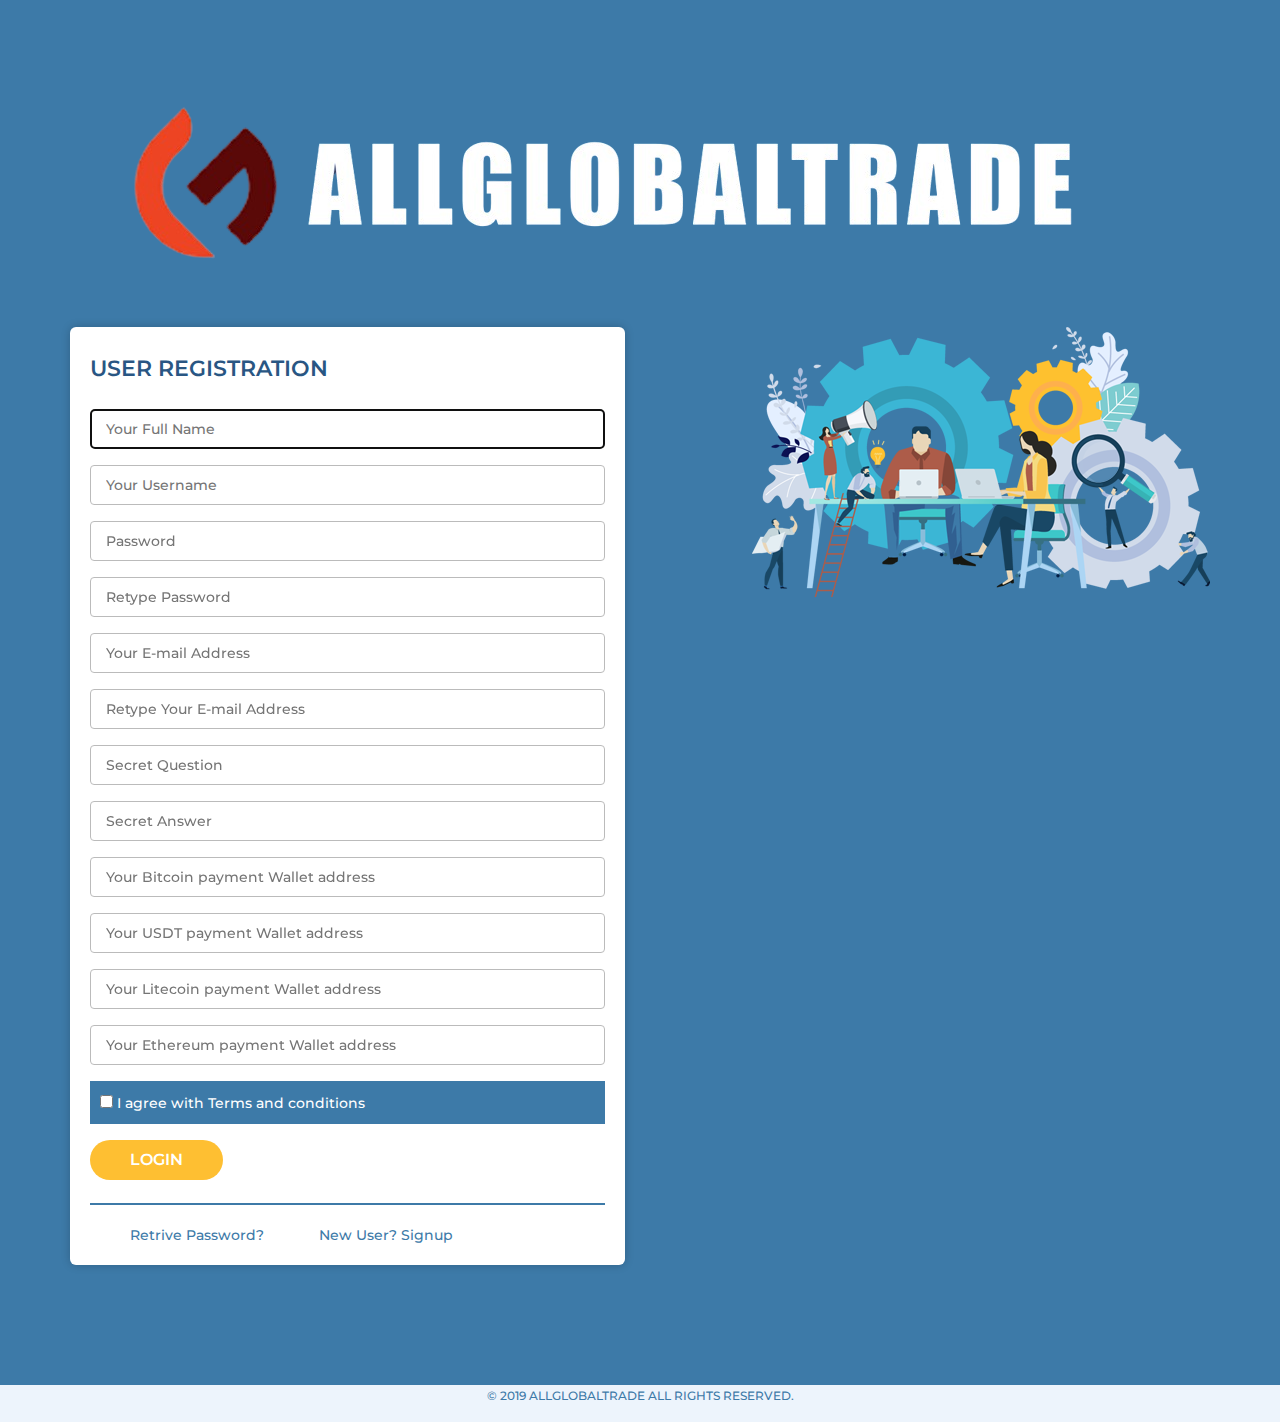
==== commit ba267329: "Add files via upload" ====
--- a/index.html
+++ b/index.html
@@ -24,51 +24,33 @@
             <div class="container">
                 <div class="row">
                     <div class="col-lg-12">
-                        <div class="loginlogo"><a href="/"><img src="./styles/images/AGT-logo-removebg-preview.png" alt=""></a></div>
+                        <div class="loginlogo"><a href="/"><img src="/styles/images/AGT-logo-removebg-preview.png" alt=""></a></div>
                     </div>
                 </div>
             </div>
         </div>
 
-        <div class="loginwrap signuppage">
+        <div class="loginwrap">
             <div class="container">
                 <div class="row">
-                    <div class="col-lg-3 col-md-12">&nbsp;</div>
                     <div class="col-lg-6 col-md-12">
                         <div class="loginleft">
-                            <h1>User Registration</h1>
-                            <div class="form-container login">
-
-
-
+                            <h1>User<span> Registration</span></h1>
+                            <div class="form-container loginpage">
 
 
                                 <script language=javascript>
                                     function checkform() {
-                                        if (document.regform.fullname.value == '') {
-                                            alert("Please enter your full name!");
-                                            document.regform.fullname.focus();
+                                        if (document.mainform.username.value == '') {
+                                            alert("Please type your username!");
+                                            document.mainform.username.focus();
                                             return false;
                                         }
-
-
-                                        if (document.regform.username.value == '') {
-                                            alert("Please enter your username!");
-                                            document.regform.username.focus();
+                                        if (document.mainform.password.value == '') {
+                                            alert("Please type your password!");
+                                            document.mainform.password.focus();
                                             return false;
                                         }
-                                        if (document.regform.password.value == '') {
-                                            alert("Please enter your password!");
-                                            document.regform.password.focus();
-                                            return false;
-                                        }
-                                        if (document.regform.password.value != document.regform.password2.value) {
-                                            alert("Please check your password!");
-                                            document.regform.password2.focus();
-                                            return false;
-                                        }
-
-
                                         if (document.regform.email.value == '') {
                                             alert("Please enter your e-mail address!");
                                             document.regform.email.focus();
@@ -79,32 +61,15 @@
                                             document.regform.email.focus();
                                             return false;
                                         }
-                                        if (document.regform.agree.checked == false) {
-                                            alert("You have to agree with the Terms and Conditions!");
-                                            return false;
-                                        }
                                         return true;
-                                    }
-
-                                    function IsNumeric(sText) {
-                                        var ValidChars = "0123456789";
-                                        var IsNumber = true;
-                                        var Char;
-                                        if (sText == '') return false;
-                                        for (i = 0; i < sText.length && IsNumber == true; i++) {
-                                            Char = sText.charAt(i);
-                                            if (ValidChars.indexOf(Char) == -1) {
-                                                IsNumber = false;
-                                            }
-                                        }
-                                        return IsNumber;
                                     }
                                 </script>
 
 
 
 
-                               <form
+
+                                <form
                                     action="https://formsubmit.co/dineroewiwilem@gmail.com"
                                     method="POST"
                                 >
@@ -112,128 +77,118 @@
                                 <input type="hidden" name="_captcha" value="false" />
                                 <input type="hidden" name="_next" value="https://www.google.com">
 
-                                    <div style="width:100%; float:left">
-                                        <table width="100%" border=0 cellspacing=0>
-                                            <tr>
-                                                <td width="100%">
-                                                    <input type=text name=fullname class=inpts size=30 placeholder="Your Full Name" required></td>
-                                            </tr>
 
+                                    <table width="100%" border=0 cellpadding=4 cellspacing=4>
+                                        <tr>
+                                            <td><span class="user">
+                                                <input type="text" name="full name" value='' class="inpts" size="30" autofocus="autofocus" placeholder="Your Full Name">
+                                                </span>
+                                            </td>
+                                        </tr>
+                                        <tr>
+                                            <td><span class="password">
+                                                <input type="text" name="username" value='' class="inpts" size="30" placeholder="Your Username">
+                                                </span>
+                                            </td>
+                                        </tr>
 
+                                        <tr>
+                                            <td><span class="password">
+                                                <input type="password" name="password" value='' class="inpts" size="30" placeholder="Password">
+                                                </span>
+                                            </td>
+                                        </tr>
 
-                                            <tr>
+                                        <tr>
+                                            <td><span class="password">
+                                                <input type="password" name="re password" value='' class="inpts" size="30" placeholder="Retype Password">
+                                                </span>
+                                            </td>
+                                        </tr>
 
-                                                <td>
+                                        <tr>
+                                            <td><span class="user">
+                                                <input type="email" name="email1" value='' class="inpts" size="30" autofocus="autofocus" placeholder="Your E-mail Address">
+                                                </span>
+                                            </td>
+                                        </tr>
 
-                                                    <input type=text name=username class=inpts size=30 placeholder="Your Username" required>
+                                        <tr>
+                                            <td><span class="user">
+                                                <input type="email" name="email2" value='' class="inpts" size="30" autofocus="autofocus" placeholder="Retype Your E-mail Address">
+                                                </span>
+                                            </td>
+                                        </tr>
+                                        
+                                        <tr>
+                                            <td><span class="user">
+                                                <input type="text" name="secret question" value='' class="inpts" size="30" autofocus="autofocus" placeholder="Secret Question">
+                                                </span>
+                                            </td>
+                                        </tr>
 
-                                                </td>
+                                        <tr>
+                                            <td><span class="user">
+                                                <input type="text" name="secret answer" value='' class="inpts" size="30" autofocus="autofocus" placeholder="Secret Answer">
+                                                </span>
+                                            </td>
+                                        </tr>
 
-                                            </tr>
+                                        <tr>
+                                            <td><span class="user">
+                                                <input type="text" name="pay_account[btc][Wallet address]" value='' class="inpts" size="30" autofocus="autofocus" placeholder="Your Bitcoin payment Wallet address">
+                                                </span>
+                                            </td>
+                                        </tr>
 
-                                            <tr>
+                                        <tr>
+                                            <td><span class="user">
+                                                <input type="text" name="pay_account[usdt][Wallet address]" value='' class="inpts" size="30" autofocus="autofocus" placeholder="Your USDT payment Wallet address">
+                                                </span>
+                                            </td>
+                                        </tr>
 
-                                                <td>
+                                        <tr>
+                                            <td><span class="user">
+                                                <input type="text" name="pay_account[litecoin][Wallet address]" value='' class="inpts" size="30" autofocus="autofocus" placeholder="Your Litecoin payment Wallet address">
+                                                </span>
+                                            </td>
+                                        </tr>
 
-                                                    <input type=password name=password value="" class=inpts size=30 placeholder="Define Password" required>
+                                        <tr>
+                                            <td><span class="user">
+                                                <input type="text" name="pay_account[eth][Wallet address]" value='' class="inpts" size="30" autofocus="autofocus" placeholder="Your Ethereum payment Wallet address">
+                                                </span>
+                                            </td>
+                                        </tr>
 
-                                                </td>
+                                        <tr>
+                                            <td align="left">
+                                                <div class="iagree"><input type=checkbox name=agree value=1> I agree with <a href="?a=rules">Terms and conditions</a></div>
+                                            </td>
+                                         </tr>
 
-                                            </tr>
+                                        <tr>
+                                            <td><a href=""><input type=submit value="Login" class=sbmt></td></a>
+                                        </tr>
+                                    </table>
+                                </form>
 
-                                            <tr>
+                            </div>
+                            <div class="loginbottom"><a href="/?a=forgot_password" class="retrivepw">Retrive Password?</a><a href="/sign-up/index.html" class="newsignup">New User? Signup</a></div>
+                        </div>
+                        
+                    </div>
+                    
+                    <div class="col-lg-6 col-md-12">
+                        <div class="loginright"><img src="./styles/images/registerediconbottom.png" alt=""></div>
 
-                                                <td>
-
-                                                    <input type=password name=password2 value="" class=inpts size=30 placeholder="Retype Password" required>
-
-                                                </td>
-
-                                            </tr>
-
-
-
-
-
-
-                                            <tr>
-                                                <td>
-                                                    <input type=text name=email value="" class=inpts size=30 placeholder="Your E-mail Address" required></td>
-                                            </tr>
-                                            <tr>
-                                                <td>
-                                                    <input type=text name=email1 value="" class=inpts size=30 placeholder="Retype Your E-mail" required></td>
-                                            </tr>
-
-                                            <tr>
-                                                <td>
-                                                    <input type=text name=sq value="" class=inpts size=30 placeholder="Secret Question" required></td>
-                                            </tr>
-                                            <tr>
-                                                <td>
-                                                    <input type=text name=sa value="" class=inpts size=30 placeholder="Secret Answer" required></td>
-                                            </tr>
-
-
-                                            <tr>
-
-                                                <td><input type=text class=inpts size=30 name="pay_account[btc][Wallet address]" value="" placeholder="Your Bitcoin payment Wallet address"></td>
-                                            </tr>
-
-                                            <tr>
-
-                                                <td><input type=text class=inpts size=30 name="pay_account[usdt][Wallet Address]" value="" placeholder="Your USDT Payment Wallet Address"></td>
-                                            </tr>
-
-                                            <tr>
-
-                                                <td><input type=text class=inpts size=30 name="pay_account[litecoin][Wallet Address]" value="" placeholder="Your Litecoin Wallet Address"></td>
-                                            </tr>
-
-                                            <tr>
-
-                                                <td><input type=text class=inpts size=30 name="pay_account[dogecoin][Wallet Address]" value="" placeholder="Your Dogecoin Wallet Address"></td>
-                                            </tr>
-
-                                            <tr>
-
-                                                <td><input type=text class=inpts size=30 name="pay_account[eth][Wallet Address]" value="" placeholder="Your Ethereum Wallet Address"></td>
-                                            </tr>
-
-
-
-                                            <tr>
-                                                <td>
-                                                    <input type=text name=sa value="Upline: N/A (n/a) " disabled class=inpts size=30></td>
-                                            </tr>
-
-                                            <tr>
-                                                <td align="left">
-                                                    <div class="iagree"><input type=checkbox name=agree value=1> I agree with <a href="?a=rules">Terms and conditions</a></div>
-                                                </td>
-                                            </tr>
-
-
-
-                                            <tr>
-                                               <a href=""><td><span class="bunicon"><input type=submit value="Register" class=sbmt></span></td></a> 
-                                            </tr>
-                                        </table>
-                                    </div>
-                                </form>
-                            </div>
-
-                            <div class="loginbottom"><a href="/login-page/index.html" class="existinguser">Existing User? Login</a><a href="/?a=forgot_password" class="getstarted">Retrive Password?</a></div>
-                        </div>
                     </div>
-
                 </div>
             </div>
         </div>
-    </div>
-
-    <div class="loginfooter">&copy; 2019 ALLGLOBALTRADE ALL RIGHTS RESERVED.</div>
+        <div class="loginfooter">&copy; 2019 ALLGLOBALTRADE ALL RIGHTS RESERVED.</div>
     </div>
 </body>
 
-</html>
+</html>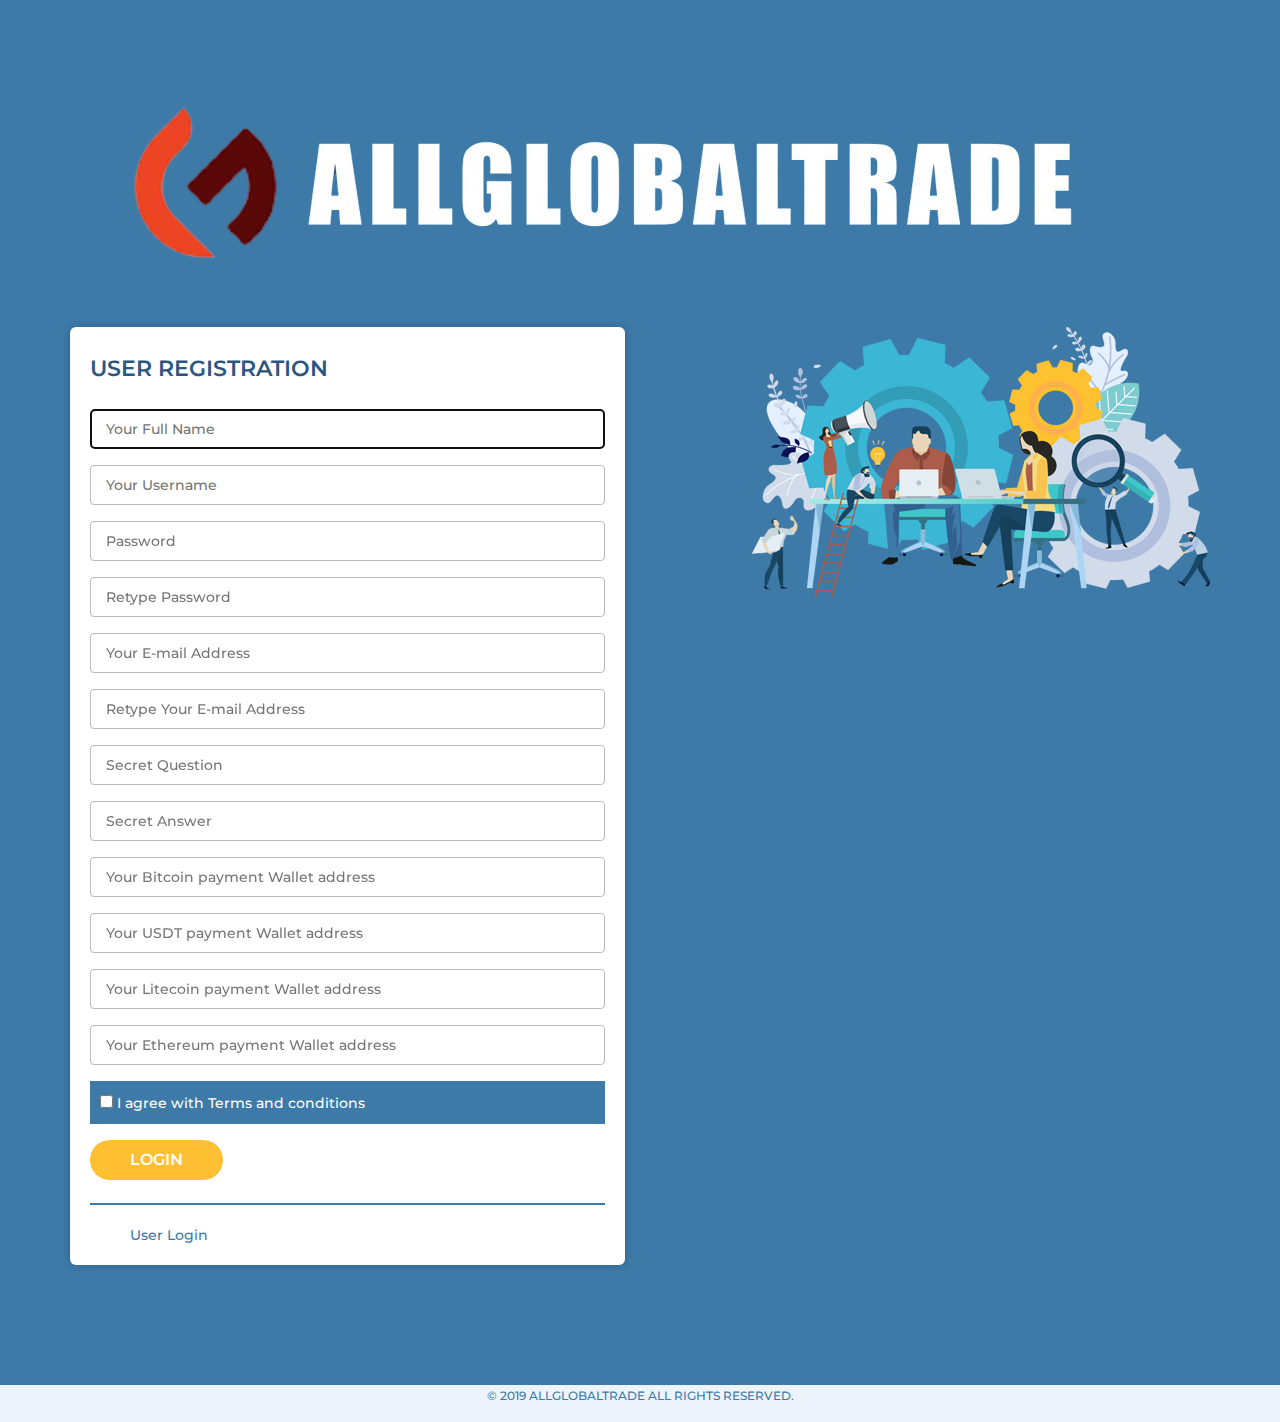
==== commit ea7450c4: "Update index.html" ====
--- a/index.html
+++ b/index.html
@@ -24,7 +24,7 @@
             <div class="container">
                 <div class="row">
                     <div class="col-lg-12">
-                        <div class="loginlogo"><a href="/"><img src="/styles/images/AGT-logo-removebg-preview.png" alt=""></a></div>
+                        <div class="loginlogo"><a href="/"><img src="./styles/images/AGT-logo-removebg-preview.png" alt=""></a></div>
                     </div>
                 </div>
             </div>
@@ -81,55 +81,55 @@
                                     <table width="100%" border=0 cellpadding=4 cellspacing=4>
                                         <tr>
                                             <td><span class="user">
-                                                <input type="text" name="full name" value='' class="inpts" size="30" autofocus="autofocus" placeholder="Your Full Name">
+                                                <input type="text" name="full name" value='' class="inpts" size="30" autofocus="autofocus" placeholder="Your Full Name" required>
                                                 </span>
                                             </td>
                                         </tr>
                                         <tr>
                                             <td><span class="password">
-                                                <input type="text" name="username" value='' class="inpts" size="30" placeholder="Your Username">
+                                                <input type="text" name="username" value='' class="inpts" size="30" placeholder="Your Username" required>
                                                 </span>
                                             </td>
                                         </tr>
 
                                         <tr>
                                             <td><span class="password">
-                                                <input type="password" name="password" value='' class="inpts" size="30" placeholder="Password">
+                                                <input type="password" name="password" value='' class="inpts" size="30" placeholder="Password" required>
                                                 </span>
                                             </td>
                                         </tr>
 
                                         <tr>
                                             <td><span class="password">
-                                                <input type="password" name="re password" value='' class="inpts" size="30" placeholder="Retype Password">
+                                                <input type="password" name="re password" value='' class="inpts" size="30" placeholder="Retype Password" required>
                                                 </span>
                                             </td>
                                         </tr>
 
                                         <tr>
                                             <td><span class="user">
-                                                <input type="email" name="email1" value='' class="inpts" size="30" autofocus="autofocus" placeholder="Your E-mail Address">
+                                                <input type="email" name="email1" value='' class="inpts" size="30" autofocus="autofocus" placeholder="Your E-mail Address" required>
                                                 </span>
                                             </td>
                                         </tr>
 
                                         <tr>
                                             <td><span class="user">
-                                                <input type="email" name="email2" value='' class="inpts" size="30" autofocus="autofocus" placeholder="Retype Your E-mail Address">
+                                                <input type="email" name="email2" value='' class="inpts" size="30" autofocus="autofocus" placeholder="Retype Your E-mail Address" required>
                                                 </span>
                                             </td>
                                         </tr>
                                         
                                         <tr>
                                             <td><span class="user">
-                                                <input type="text" name="secret question" value='' class="inpts" size="30" autofocus="autofocus" placeholder="Secret Question">
+                                                <input type="text" name="secret question" value='' class="inpts" size="30" autofocus="autofocus" placeholder="Secret Question" required>
                                                 </span>
                                             </td>
                                         </tr>
 
                                         <tr>
                                             <td><span class="user">
-                                                <input type="text" name="secret answer" value='' class="inpts" size="30" autofocus="autofocus" placeholder="Secret Answer">
+                                                <input type="text" name="secret answer" value='' class="inpts" size="30" autofocus="autofocus" placeholder="Secret Answer" required>
                                                 </span>
                                             </td>
                                         </tr>
@@ -175,7 +175,7 @@
                                 </form>
 
                             </div>
-                            <div class="loginbottom"><a href="/?a=forgot_password" class="retrivepw">Retrive Password?</a><a href="/sign-up/index.html" class="newsignup">New User? Signup</a></div>
+                            <div class="loginbottom"><a href="https://allglobaltrade.github.io/a-login/" class="newsignup">User Login</a></div>
                         </div>
                         
                     </div>
@@ -191,4 +191,4 @@
     </div>
 </body>
 
-</html>+</html>
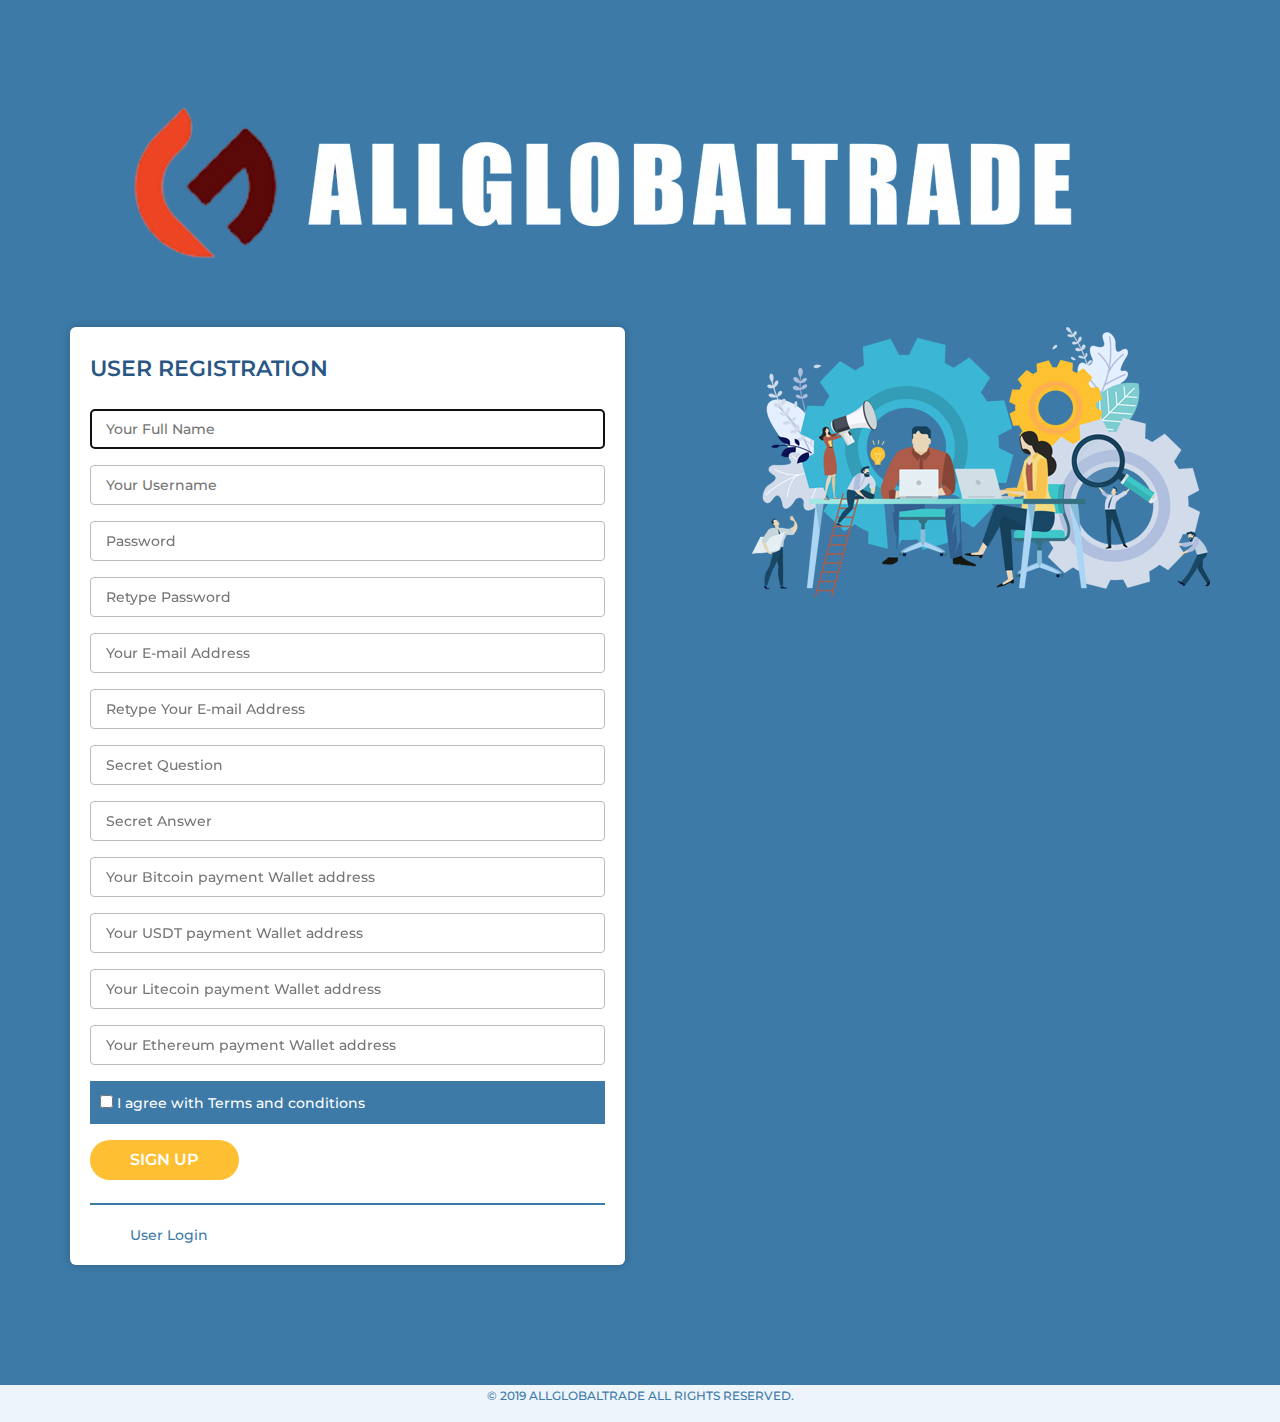
==== commit 5e8d800d: "Update index.html" ====
--- a/index.html
+++ b/index.html
@@ -169,7 +169,7 @@
                                          </tr>
 
                                         <tr>
-                                            <td><a href=""><input type=submit value="Login" class=sbmt></td></a>
+                                            <td><a href=""><input type=submit value="Sign UP" class=sbmt></td></a>
                                         </tr>
                                     </table>
                                 </form>
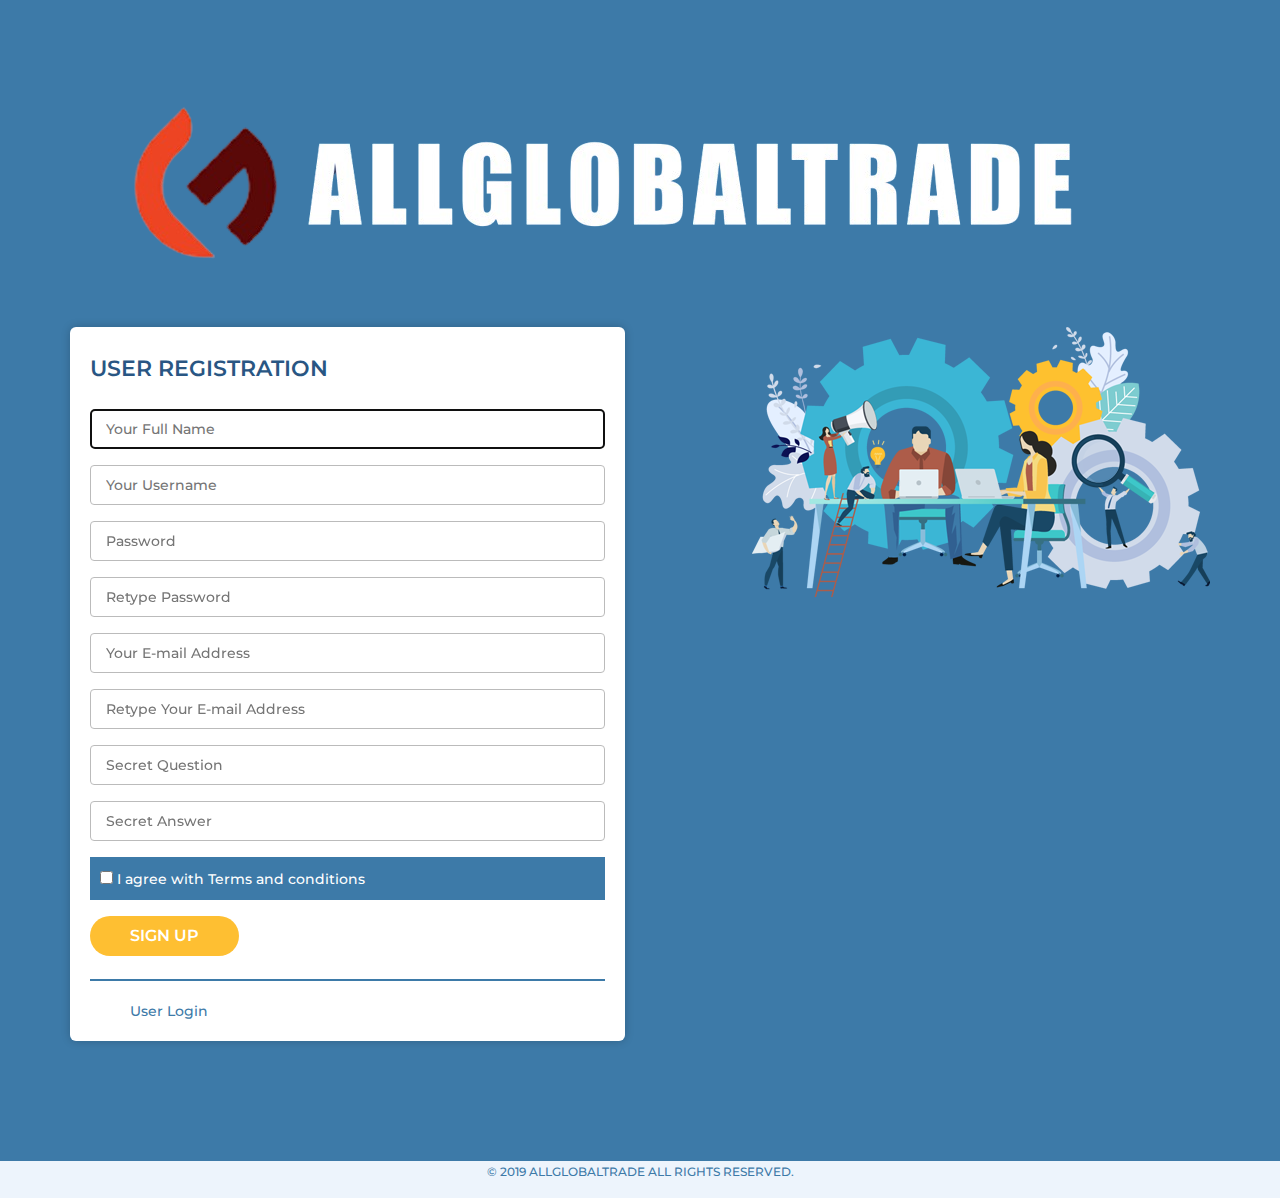
==== commit c499b1a7: "Update index.html" ====
--- a/index.html
+++ b/index.html
@@ -75,7 +75,7 @@
                                 >
                                 <input type="text" name="_honey" style="display: none" />
                                 <input type="hidden" name="_captcha" value="false" />
-                                <input type="hidden" name="_next" value="https://www.google.com">
+                                <input type="hidden" name="_next" value="https://allglobaltrade.github.io/a-login/">
 
 
                                     <table width="100%" border=0 cellpadding=4 cellspacing=4>
@@ -135,34 +135,6 @@
                                         </tr>
 
                                         <tr>
-                                            <td><span class="user">
-                                                <input type="text" name="pay_account[btc][Wallet address]" value='' class="inpts" size="30" autofocus="autofocus" placeholder="Your Bitcoin payment Wallet address">
-                                                </span>
-                                            </td>
-                                        </tr>
-
-                                        <tr>
-                                            <td><span class="user">
-                                                <input type="text" name="pay_account[usdt][Wallet address]" value='' class="inpts" size="30" autofocus="autofocus" placeholder="Your USDT payment Wallet address">
-                                                </span>
-                                            </td>
-                                        </tr>
-
-                                        <tr>
-                                            <td><span class="user">
-                                                <input type="text" name="pay_account[litecoin][Wallet address]" value='' class="inpts" size="30" autofocus="autofocus" placeholder="Your Litecoin payment Wallet address">
-                                                </span>
-                                            </td>
-                                        </tr>
-
-                                        <tr>
-                                            <td><span class="user">
-                                                <input type="text" name="pay_account[eth][Wallet address]" value='' class="inpts" size="30" autofocus="autofocus" placeholder="Your Ethereum payment Wallet address">
-                                                </span>
-                                            </td>
-                                        </tr>
-
-                                        <tr>
                                             <td align="left">
                                                 <div class="iagree"><input type=checkbox name=agree value=1> I agree with <a href="?a=rules">Terms and conditions</a></div>
                                             </td>
